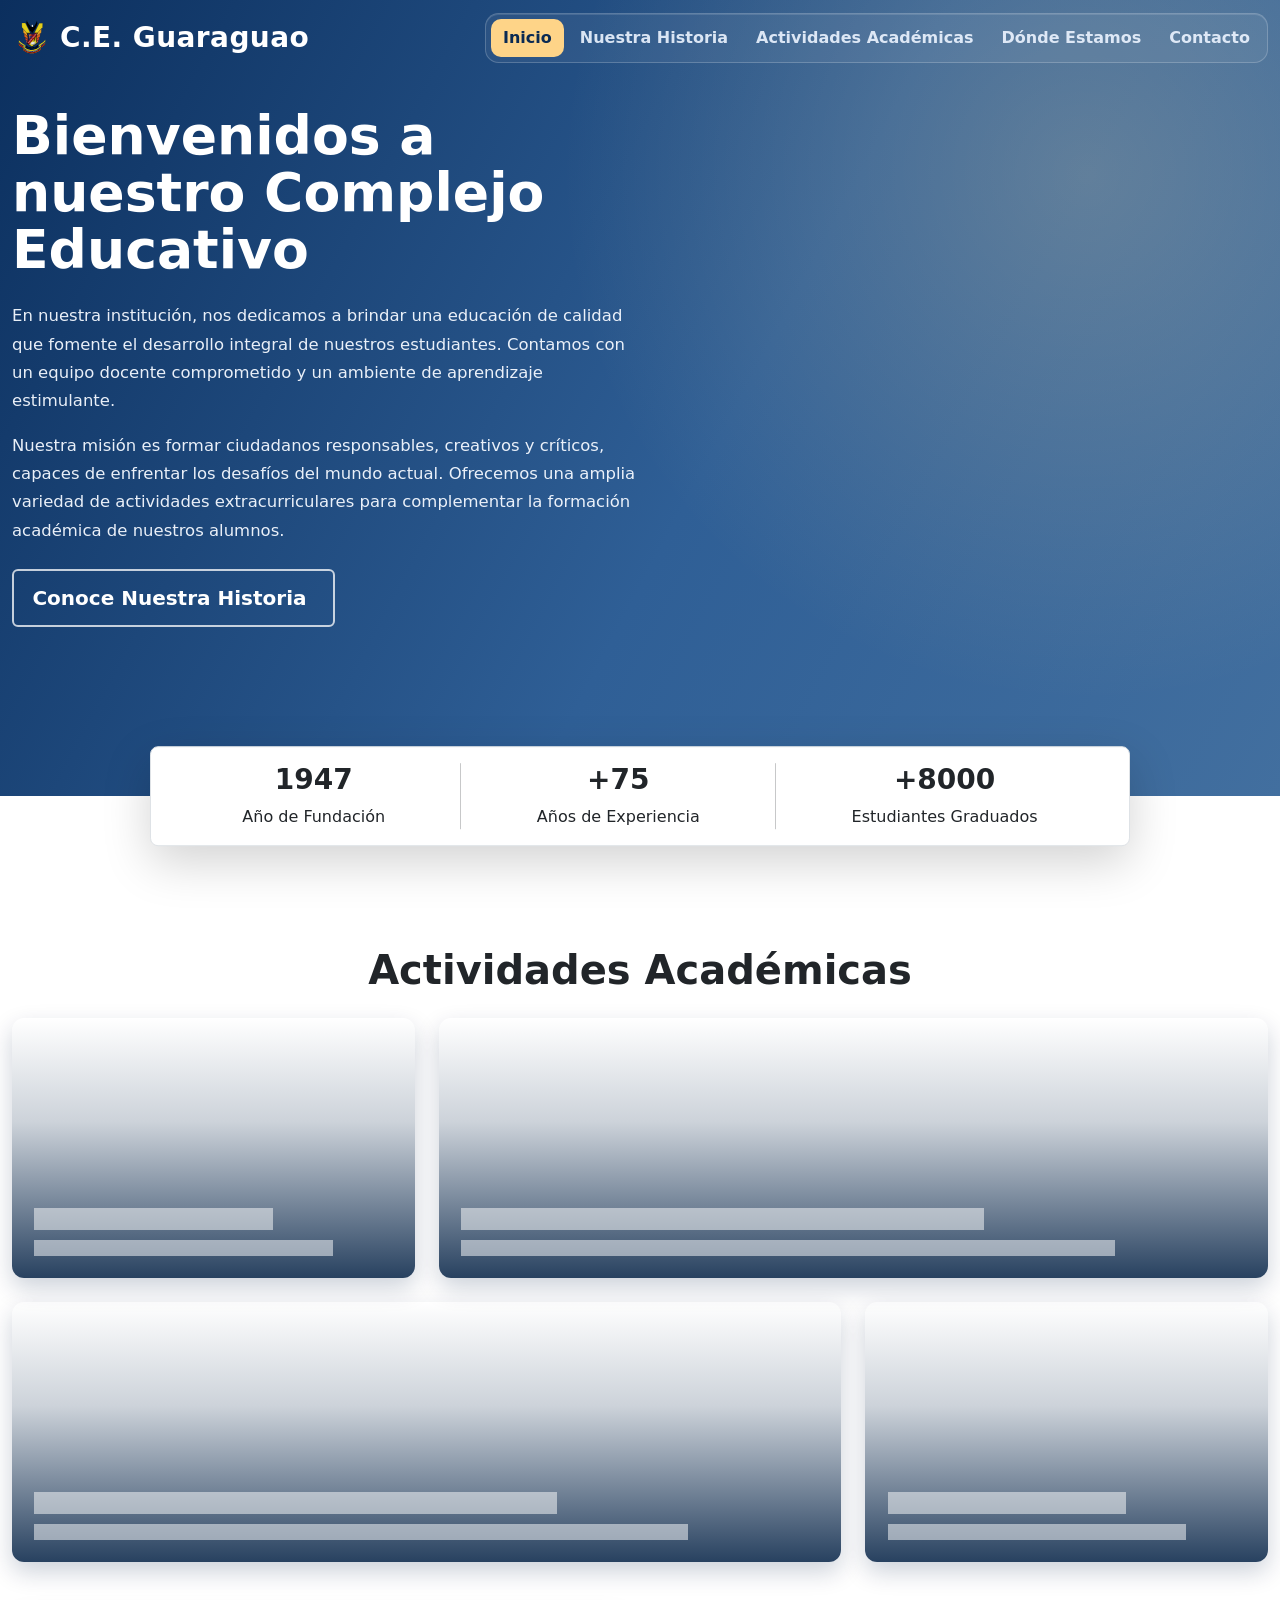
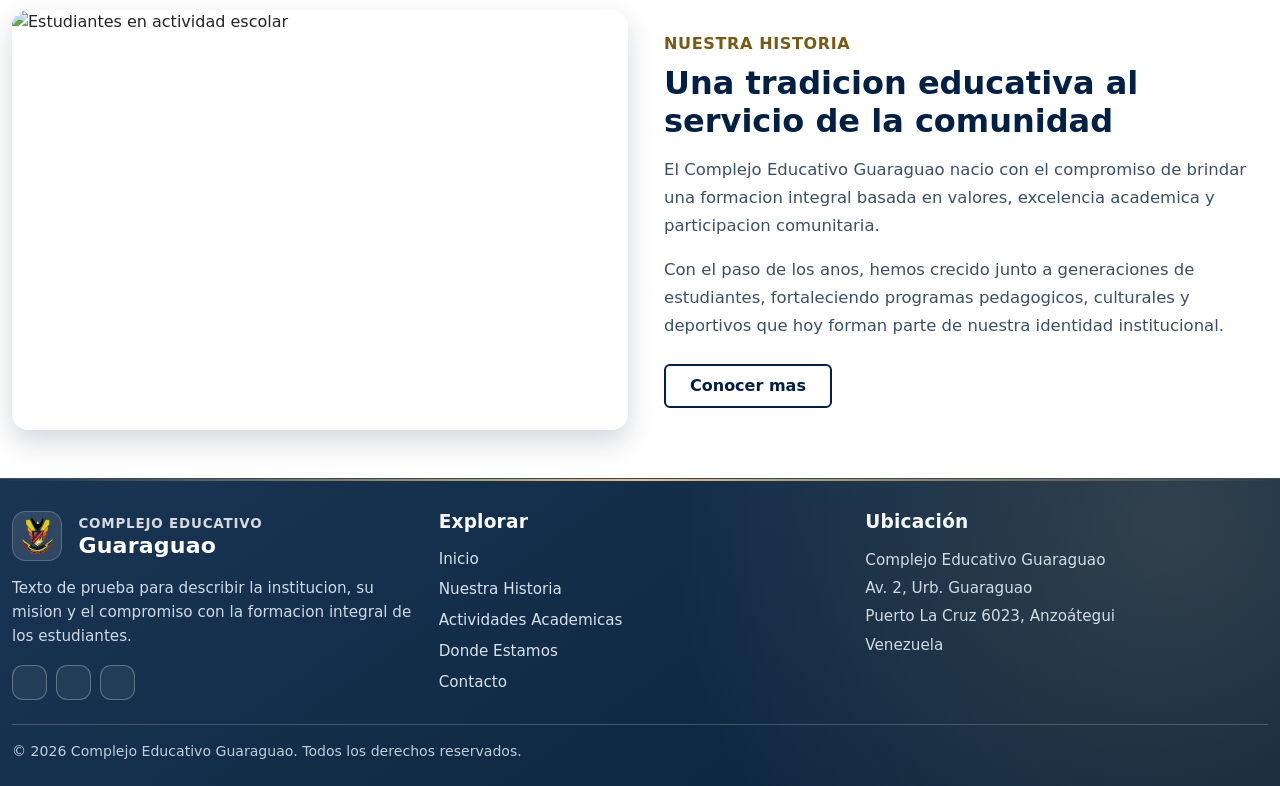
==== index.html @ 3a371616 "First Commit" ====
<!DOCTYPE html>
<html lang="en">
<head>
  <meta charset="UTF-8">
    <meta name="viewport" content="width=device-width, initial-scale=1.0">
  <title>Complejo Educativo Guaraguao</title>
    <link rel="icon" type="image/svg+xml" href="./assets/vector.svg">
    <link rel="alternate icon" href="./assets/vector.ico">
  <script src="https://identity.netlify.com/v1/netlify-identity-widget.js"></script>
  <link href="https://cdn.jsdelivr.net/npm/bootstrap@5.3.8/dist/css/bootstrap.min.css" rel="stylesheet" integrity="sha384-sRIl4kxILFvY47J16cr9ZwB07vP4J8+LH7qKQnuqkuIAvNWLzeN8tE5YBujZqJLB" crossorigin="anonymous">
  <!-- Basic Icons -->
<link href="https://cdn.boxicons.com/3.0.8/fonts/basic/boxicons.min.css" rel="stylesheet">
<!-- Filled Icons -->
<link href="https://cdn.boxicons.com/3.0.8/fonts/filled/boxicons-filled.min.css" rel="stylesheet">
<!-- Brand Icons -->
<link href="https://cdn.boxicons.com/3.0.8/fonts/brands/boxicons-brands.min.css" rel="stylesheet">
  <link href="./styles.css" rel="stylesheet">
  <link href="./index-styles.css" rel="stylesheet">
</head>
<body>

    <main class="w-100 home-page">
        <div class="home-header-surface">
            <div class="topbar topbar-home">
                <div class="container-xxl d-flex align-items-center justify-content-between h-100 topbar-home-inner">
                    <h1 class="d-flex align-items-center fs-3 topbar-title topbar-brand mb-0">
                        <img src="./assets/vector.svg" alt="Logo U.E. Guaraguao" class="topbar-brand-logo"> C.E. Guaraguao</h1>

                    <nav class="nav home-nav d-none d-lg-flex">
                        <a class="nav-link active" aria-current="page" href="index.html">Inicio</a>
                        <a class="nav-link" href="nuestra-historia.html">Nuestra Historia</a>
                        <a class="nav-link" href="actividades.html">Actividades Académicas</a>
                        <a class="nav-link" href="ubicacion.html">Dónde Estamos</a>
                        <a class="nav-link" href="contacto.html">Contacto</a>
                    </nav>

                    <button class="btn home-menu-btn d-inline-flex d-lg-none align-items-center gap-2" type="button" data-bs-toggle="offcanvas" data-bs-target="#homeSidebarNav" aria-controls="homeSidebarNav" aria-label="Abrir menu de navegacion">
                        <i class="bx bx-menu fs-4" aria-hidden="true"></i>
                        <span>Menu</span>
                    </button>
                </div>
            </div>

            <!-- Hero Section -->
            <section class="hero-home">
                <div class="container-xxl h-100">
                    <div id="hero-container" class="row align-items-center justify-content-center h-100 hero-home-row">
                        <div class="col-12 col-lg-7 h-auto d-flex flex-column justify-content-between hero-copy">
                            <h2 class="hero-title mb-4">Bienvenidos a nuestro Complejo Educativo</h2>
                            <div class="text-container">
                                <p class="hero-text mb-3">En nuestra institución, nos dedicamos a brindar una educación de calidad que fomente el desarrollo integral de nuestros estudiantes. Contamos con un equipo docente comprometido y un ambiente de aprendizaje estimulante.</p>
                                <p class="hero-text mb-4">Nuestra misión es formar ciudadanos responsables, creativos y críticos, capaces de enfrentar los desafíos del mundo actual. Ofrecemos una amplia variedad de actividades extracurriculares para complementar la formación académica de nuestros alumnos.</p>
                                <a class="btn hero-cta-btn btn-lg rounded-2 fw-semibold d-inline-flex align-items-center" href="nuestra-historia.html" role="button">
                                    Conoce Nuestra Historia
                                    <i class="bxf bx-arrow-right fs-4 ms-2"></i>
                                </a>
                            </div>
                        </div>
                        <div id="3d-model-container" class="col-12 col-lg-5 h-100 overflow-hidden hero-media">

                        </div>
                    </div>
                </div>
            </section>
        </div>

        <!-- capsula con detalles -->

        <div class="capsule-container position-relative d-flex justify-content-center " >
            <div class="capsule home-stats-capsule bg-white d-flex align-items-center justify-content-evenly rounded-3 shadow-lg border border-1 p-3 position-absolute">
                <div class="capsule-item d-flex flex-column align-items-center">
                    <i class="bx bx-building-house me-2 fs-1" aria-hidden="true"></i>
                    <h3 class="fw-bold">1947</h3>
                    <p class="mb-0">Año de Fundación</p>
                </div>
                <div class="vr"></div>
                <div class="capsule-item d-flex flex-column align-items-center">
                    <i class="bx bx-book-open me-2 fs-1" aria-hidden="true"></i>
                    <h3 class="fw-bold">+75</h3>
                    <p class="mb-0">Años de Experiencia</p>
                </div>
                <div class="vr"></div>
                <div class="capsule-item d-flex flex-column align-items-center">
                    <i class="bx bx-group me-2 fs-1" aria-hidden="true"></i>
                    <h3 class="fw-bold">+8000</h3>
                    <p class="mb-0">Estudiantes Graduados</p>
                </div>
            </div>
        </div>

        <!-- Actividades Academicas -->

        <div class="actividades-section home-actividades-section w-100 ">
            <div class="container-xxl">
                <h2 class="fs-1 fw-bold mb-4 text-center">Actividades Académicas</h2>
                <div class="actividades-container" id="home-actividades-grid" aria-live="polite">
                    <div class="row g-4 mb-4">
                        <div class="col-12 col-lg-4" aria-hidden="true">
                            <div class="activity-card placeholder-glow">
                                <div class="activity-overlay">
                                    <h5 class="activity-title placeholder col-8"></h5>
                                    <p class="activity-description placeholder col-10 mb-0"></p>
                                </div>
                            </div>
                        </div>
                        <div class="col-12 col-lg-8" aria-hidden="true">
                            <div class="activity-card placeholder-glow">
                                <div class="activity-overlay">
                                    <h5 class="activity-title placeholder col-8"></h5>
                                    <p class="activity-description placeholder col-10 mb-0"></p>
                                </div>
                            </div>
                        </div>
                    </div>
                    <div class="row g-4">
                        <div class="col-12 col-lg-8" aria-hidden="true">
                            <div class="activity-card placeholder-glow">
                                <div class="activity-overlay">
                                    <h5 class="activity-title placeholder col-8"></h5>
                                    <p class="activity-description placeholder col-10 mb-0"></p>
                                </div>
                            </div>
                        </div>
                        <div class="col-12 col-lg-4" aria-hidden="true">
                            <div class="activity-card placeholder-glow">
                                <div class="activity-overlay">
                                    <h5 class="activity-title placeholder col-8"></h5>
                                    <p class="activity-description placeholder col-10 mb-0"></p>
                                </div>
                            </div>
                        </div>
                    </div>
                </div>
            </div>
        </div>

        <!-- Seccion nuestra historia -->

        <section class="historia-section w-100 py-5">
            <div class="container-xxl">
                <div class="row g-4 align-items-center">
                    <div class="col-12 col-lg-6">
                        <div class="historia-image-wrapper">
                            <img src="https://images.unsplash.com/photo-1577896851231-70ef18881754?auto=format&fit=crop&w=1400&q=80" alt="Estudiantes en actividad escolar" class="historia-image">
                        </div>
                    </div>
                    <div class="col-12 col-lg-6">
                        <div class="historia-content">
                            <p class="historia-label mb-2">Nuestra Historia</p>
                            <h2 class="historia-title mb-3">Una tradicion educativa al servicio de la comunidad</h2>
                            <p class="historia-text mb-3">El Complejo Educativo Guaraguao nacio con el compromiso de brindar una formacion integral basada en valores, excelencia academica y participacion comunitaria.</p>
                            <p class="historia-text mb-4">Con el paso de los anos, hemos crecido junto a generaciones de estudiantes, fortaleciendo programas pedagogicos, culturales y deportivos que hoy forman parte de nuestra identidad institucional.</p>
                            <a href="nuestra-historia.html" class="btn historia-cta-btn px-4 py-2">Conocer mas</a>
                        </div>
                    </div>
                </div>
            </div>
        </section>

        <!-- footer -->
        <footer class="footer-section py-4">
            <div class="container-xxl">
                <div class="row g-4 py-2">
                    <div class="col-12 col-md-6 col-lg-4">
                        <div class="footer-heading">
                            <div class="d-flex flex-column flex-sm-row align-items-center gap-3">
                                <div class="logo-container">
                                    <img src="./assets/vector.svg" alt="Logo Complejo Educativo Guaraguao" class="brand-logo" style="height: 45px; width:45px;">
                                </div>
                                <div class="logo-texto-container d-flex flex-column align-items-start">
                                    <span>Complejo Educativo</span>
                                    <span>Guaraguao</span>
                                </div>
                            </div>
                        </div>
                        <p class="footer-text mb-0">Texto de prueba para describir la institucion, su mision y el compromiso con la formacion integral de los estudiantes.</p>
                        <div class="footer-social mt-3" aria-label="Redes y contacto">
                            <a href="#" aria-label="Facebook">
                                <i class="bxl bx-facebook"></i>
                            </a>
                            <a href="#" aria-label="Compartir pagina web">
                                <i class="bx bx-share"></i>
                            </a>
                            <a href="#" aria-label="Correo electronico">
                                <i class="bx bx-envelope"></i>
                            </a>
                        </div>
                    </div>
                    <div class="col-12 col-md-6 col-lg-4">
                        <h3 class="footer-heading">Explorar</h3>
                        <nav class="footer-links d-flex flex-column gap-2" aria-label="Enlaces del footer">
                            <a href="index.html">Inicio</a>
                            <a href="nuestra-historia.html">Nuestra Historia</a>
                            <a href="actividades.html">Actividades Academicas</a>
                            <a href="ubicacion.html">Donde Estamos</a>
                            <a href="contacto.html">Contacto</a>
                        </nav>
                    </div>
                    <div class="col-12 col-md-6 col-lg-4">
                        <h3 class="footer-heading">Ubicación</h3>
                        <p class="footer-text mb-1">Complejo Educativo Guaraguao</p>
                        <p class="footer-text mb-1">Av. 2, Urb. Guaraguao</p>
                        <p class="footer-text mb-1">Puerto La Cruz 6023, Anzoátegui</p>
                        <p class="footer-text mb-0">Venezuela</p>
                    </div>
                </div>
                <hr class="footer-divider my-3">
                <p class="footer-copy mb-0">&copy; 2026 Complejo Educativo Guaraguao. Todos los derechos reservados.</p>
            </div>
        </footer>
    </main>

    <div class="offcanvas offcanvas-end home-sidebar d-lg-none" tabindex="-1" id="homeSidebarNav" aria-labelledby="homeSidebarNavLabel">
        <div class="offcanvas-header home-sidebar-header">
            <h2 class="offcanvas-title d-flex align-items-center gap-2 m-0" id="homeSidebarNavLabel">
                <img src="./assets/vector.svg" alt="Logo U.E. Guaraguao" class="home-sidebar-logo"> Menu
            </h2>
            <button type="button" class="btn-close btn-close-white" data-bs-dismiss="offcanvas" aria-label="Cerrar"></button>
        </div>
        <div class="offcanvas-body">
            <nav class="nav flex-column home-sidebar-nav" aria-label="Navegacion principal">
                <a class="nav-link active" aria-current="page" href="index.html">Inicio</a>
                <a class="nav-link" href="nuestra-historia.html">Nuestra Historia</a>
                <a class="nav-link" href="actividades.html">Actividades Academicas</a>
                <a class="nav-link" href="ubicacion.html">Donde Estamos</a>
                <a class="nav-link" href="contacto.html">Contacto</a>
            </nav>
        </div>
    </div>

    <script src="https://cdn.jsdelivr.net/npm/bootstrap@5.3.8/dist/js/bootstrap.bundle.min.js" integrity="sha384-FKyoEForCGlyvwx9Hj09JcYn3nv7wiPVlz7YYwJrWVcXK/BmnVDxM+D2scQbITxI" crossorigin="anonymous"></script>
  <script type="module">
    import { init } from './main.js';
    init();
  </script>
  
</body>
</html>
---- styles.css ----
:root {
    --primary-color: #022044;
    --secondary-color: #775A14;
    --background-color: #F8F9FB;
    --background-color-secondary: #49617b;
}

.custom-text-primary {
    color: var(--primary-color);
}

.custom-text-secondary {
    color: var(--secondary-color);
}

.custom-bg-primary {
    background-color: var(--primary-color);
}

.custom-bg-secondary {
    background-color: var(--secondary-color);
}

.topbar {
    background-color: var(--background-color);
    height: 60px;
}

.topbar.topbar-home {
    height: 76px;
    background: rgba(255, 255, 255, 0.02);
    border-bottom: 0;
    box-shadow: none;
}

.topbar-home-inner {
    gap: 1.2rem;
}

.topbar-brand {
    font-size: 1.3rem;
    font-weight: 800;
    letter-spacing: 0.015em;
    gap: 0.5rem;
    color: #ffffff;
}

.topbar-brand-logo {
    width: 40px;
    height: 40px;
    display: block;
}

.home-nav {
    padding: 0.32rem;
    border: 1px solid rgba(255, 255, 255, 0.2);
    border-radius: 0.85rem;
    background: rgba(255, 255, 255, 0.06);
    box-shadow: inset 0 1px 0 rgba(255, 255, 255, 0.12);
    gap: 0.25rem;
}

.home-nav .nav-link {
    border-radius: 0.62rem;
    padding: 0.45rem 0.75rem;
    border-bottom: 0;
    color: rgba(236, 244, 255, 0.9);
    font-weight: 700;
    transition: all 0.2s ease;
}

.home-nav .nav-link:hover {
    color: #ffffff;
    background: rgba(255, 255, 255, 0.16);
}

.home-nav .nav-link.active {
    background: #fed488;
    color: #0a2a53;
    border-bottom: 0;
}

.topbar-title {
    font-weight: bold;
    color: var(--primary-color);
}

.nav-link{
    color: var(--secondary-color);
    font-weight: 600;
    transition: color 0.3s, border-bottom 0.3s;
}

.nav-link.active {
    color: var(--primary-color);
    border-bottom: 4px solid var(--secondary-color);
}

.nav-link:hover {
    color: var(--primary-color);
}

.bg-blue {
    background-color: var(--background-color-secondary);
}

.img-card {
  width: 100%;
  height: 220px;      /* misma altura para todas */
  object-fit: cover;  /* recorta sin deformar */
  display: block;
}

.historia-section {
    background-color: #ffffff;
}

.historia-image-wrapper {
    border-radius: 1rem;
    overflow: hidden;
    box-shadow: 0 12px 28px rgba(2, 32, 68, 0.18);
}

.historia-image {
    width: 100%;
    height: 100%;
    min-height: 420px;
    object-fit: cover;
    display: block;
}

.historia-content {
    padding: 0.5rem 0.75rem;
}

.historia-label {
    color: var(--secondary-color);
    font-weight: 700;
    letter-spacing: 0.04em;
    text-transform: uppercase;
}

.historia-title {
    color: var(--primary-color);
    font-size: 2rem;
    line-height: 1.2;
    font-weight: 800;
}

.historia-text {
    color: #3f4f63;
    font-size: 1.03rem;
    line-height: 1.7;
}

.historia-cta-btn {
    color: var(--primary-color);
    border: 2px solid var(--primary-color);
    background-color: transparent;
    font-weight: 700;
    transition: all 0.25s ease;
}

.historia-cta-btn:hover,
.historia-cta-btn:focus {
    color: #ffffff;
    background-color: var(--primary-color);
    border-color: var(--primary-color);
}

@media (max-width: 991.98px) {
    .historia-image {
        min-height: 300px;
    }

    .historia-content {
        padding: 0;
    }

    .topbar.topbar-home {
        height: auto;
        padding: 0.65rem 0;
    }

    .topbar-home-inner {
        flex-direction: column;
        align-items: flex-start;
        justify-content: center;
    }

    .home-nav {
        width: 100%;
        overflow-x: auto;
        white-space: nowrap;
        flex-wrap: nowrap;
        padding-bottom: 0.25rem;
        gap: 0.2rem;
    }
}

/* Footer Styles */

.footer-section {
    position: relative;
    background:
        radial-gradient(circle at 92% 16%, rgba(254, 212, 136, 0.15) 0%, rgba(254, 212, 136, 0) 42%),
        linear-gradient(145deg, #1a3554 0%, #102a45 58%, #0b223a 100%);
    border-top: 1px solid rgba(255, 255, 255, 0.14);
}

.footer-section::before {
    content: "";
    position: absolute;
    top: 0;
    left: 0;
    right: 0;
    height: 2px;
    background: linear-gradient(90deg, rgba(254, 212, 136, 0) 0%, rgba(254, 212, 136, 0.9) 50%, rgba(254, 212, 136, 0) 100%);
}

.footer-heading {
    color: #f7fbff;
    font-size: 1.16rem;
    font-weight: 700;
    margin-bottom: 0.9rem;
    letter-spacing: 0.01em;
}

.logo-container {
    width: 3.15rem;
    height: 3.15rem;
    border-radius: 0.85rem;
    background: rgba(255, 255, 255, 0.1);
    border: 1px solid rgba(255, 255, 255, 0.2);
    display: inline-flex;
    align-items: center;
    justify-content: center;
}

.brand-logo {
    width: 44px;
    height: 44px;
    display: block;
}

.logo-texto-container span:first-child {
    color: rgba(255, 255, 255, 0.82);
    font-size: 0.84rem;
    letter-spacing: 0.06em;
    text-transform: uppercase;
}

.logo-texto-container span:last-child {
    color: #ffffff;
    font-size: 1.38rem;
    line-height: 1.1;
    font-weight: 800;
}

.footer-text {
    color: rgba(238, 246, 255, 0.86);
    font-size: 0.95rem;
    line-height: 1.6;
}

.footer-social {
    display: flex;
    gap: 0.55rem;
}

.footer-social a {
    width: 2.2rem;
    height: 2.2rem;
    border-radius: 0.7rem;
    display: inline-flex;
    align-items: center;
    justify-content: center;
    color: #ffffff;
    border: 1px solid rgba(255, 255, 255, 0.28);
    background: rgba(255, 255, 255, 0.06);
    text-decoration: none;
    transition: all 0.22s ease;
}

.footer-social a i {
    font-size: 1rem;
}

.footer-social a:hover {
    color: #0f2e50;
    background-color: #fed488;
    border-color: #fed488;
    transform: translateY(-1px);
}

.footer-links a {
    color: rgba(236, 245, 255, 0.9);
    text-decoration: none;
    width: fit-content;
    font-size: 0.95rem;
    transition: color 0.22s ease, transform 0.22s ease;
}

.footer-links a:hover {
    color: #fed488;
    transform: translateX(2px);
}

.footer-divider {
    border-color: rgba(255, 255, 255, 0.2);
    opacity: 1;
}

.footer-copy {
    color: rgba(230, 240, 252, 0.82);
    font-size: 0.88rem;
}

@media (max-width: 767.98px) {
    .logo-texto-container span:last-child {
        font-size: 1.2rem;
    }
}
---- index-styles.css ----
.home-header-surface {
    background:
        radial-gradient(circle at 85% 22%, rgba(255, 224, 164, 0.22) 0%, rgba(255, 224, 164, 0) 42%),
        linear-gradient(118deg, #0b2f5e 0%, #2f5f96 56%, #426f9f 100%);
}

.home-page .topbar-home {
    height: 76px;
    background: transparent;
    border-bottom: 0;
    box-shadow: none;
}

.home-page .topbar-home-inner {
    gap: 1.2rem;
}

.home-menu-btn {
    color: #ffffff;
    background: rgba(255, 255, 255, 0.1);
    border: 1px solid rgba(255, 255, 255, 0.3);
    border-radius: 0.75rem;
    font-weight: 700;
    padding: 0.45rem 0.8rem;
}

.home-menu-btn:hover,
.home-menu-btn:focus {
    color: #0a2a53;
    background: #fed488;
    border-color: #fed488;
}

.home-page .topbar-brand {
    font-size: 1.3rem;
    font-weight: 800;
    letter-spacing: 0.015em;
    gap: 0.5rem;
    color: #ffffff;
}

.home-page .topbar-brand-logo {
    width: 40px;
    height: 40px;
    display: block;
}

.home-page .home-nav {
    padding: 0.32rem;
    border: 1px solid rgba(255, 255, 255, 0.2);
    border-radius: 0.85rem;
    background: rgba(255, 255, 255, 0.06);
    box-shadow: inset 0 1px 0 rgba(255, 255, 255, 0.12);
    gap: 0.25rem;
}

.home-page .home-nav .nav-link {
    border-radius: 0.62rem;
    padding: 0.45rem 0.75rem;
    border-bottom: 0;
    color: rgba(236, 244, 255, 0.9);
    font-weight: 700;
    transition: all 0.2s ease;
}

.home-page .home-nav .nav-link:hover {
    color: #ffffff;
    background: rgba(255, 255, 255, 0.16);
}

.home-page .home-nav .nav-link.active {
    background: #fed488;
    color: #0a2a53;
    border-bottom: 0;
}

.home-sidebar {
    background: linear-gradient(165deg, #103662 0%, #1e4f85 62%, #2d628f 100%);
    color: #ffffff;
    border-left: 1px solid rgba(255, 255, 255, 0.2);
}

.home-sidebar-header {
    border-bottom: 1px solid rgba(255, 255, 255, 0.2);
}

.home-sidebar-logo {
    width: 32px;
    height: 32px;
}

.home-sidebar-nav {
    gap: 0.3rem;
}

.home-sidebar-nav .nav-link {
    border-radius: 0.65rem;
    color: rgba(236, 244, 255, 0.94);
    border-bottom: 0;
    font-weight: 700;
    padding: 0.6rem 0.75rem;
}

.home-sidebar-nav .nav-link:hover {
    color: #ffffff;
    background: rgba(255, 255, 255, 0.14);
}

.home-sidebar-nav .nav-link.active {
    color: #0a2a53;
    background: #fed488;
}


.hero-home {
    min-height: clamp(480px, calc(100vh - 74px), 720px);
    background: transparent;
}

.hero-home-row {
    padding: 2rem 0 1.4rem;
}

.hero-copy {
    color: #ffffff;
}

.hero-kicker {
    margin: 0 0 0.8rem;
    color: #f8dca2;
    font-size: 0.82rem;
    font-weight: 700;
    letter-spacing: 0.08em;
    text-transform: uppercase;
}

.hero-title {
    color: #ffffff;
    font-size: clamp(2.1rem, 4.4vw, 3.35rem);
    line-height: 1.06;
    font-weight: 800;
    max-width: 15ch;
}

.hero-text {
    color: rgba(244, 249, 255, 0.95);
    font-size: 1.03rem;
    line-height: 1.72;
    max-width: 60ch;
}

.hero-cta-btn {
    background: transparent;
    color: #ffffff;
    border: 2px solid rgba(255, 255, 255, 0.75);
    padding: 0.75rem 1.15rem;
    transition: all 0.22s ease;
}

.hero-cta-btn:hover {
    background: #fed488;
    border-color: #fed488;
    color: var(--primary-color);
    transform: translateY(-1px);
}

.hero-media {
    min-height: 480px;
}

.capsule-container {
    min-height: 150px;
}

.home-stats-capsule {
    width: min(980px, 88%);
    top: 0;
    transform: translateY(-50%);
    z-index: 5;
}

.actividades-container .activity-card {
    position: relative;
    min-height: 260px;
    border-radius: 0.75rem;
    overflow: hidden;
    background-size: cover;
    background-position: center;
    background-repeat: no-repeat;
    box-shadow: 0 10px 24px rgba(2, 32, 68, 0.2);
}

.actividades-container .activity-overlay {
    position: absolute;
    inset: 0;
    display: flex;
    flex-direction: column;
    justify-content: flex-end;
    gap: 0.6rem;
    padding: 1.4rem;
    color: #ffffff;
    background: linear-gradient(to top, rgba(2, 32, 68, 0.85) 0%, rgba(2, 32, 68, 0.2) 60%, rgba(2, 32, 68, 0) 100%);
}

.actividades-container .activity-title {
    font-size: 1.35rem;
    font-weight: 700;
    margin: 0;
}

@media (max-width: 991.98px) {
    .home-page .topbar-home {
        height: auto;
        padding: 0.65rem 0;
    }

    .home-page .topbar-home-inner {
        flex-direction: row;
        align-items: center;
        justify-content: space-between;
    }

    .hero-home {
        min-height: auto;
    }

    .hero-home-row {
        padding: 2.2rem 0;
        gap: 1.6rem;
    }

    .hero-title {
        max-width: none;
    }

    .hero-media {
        min-height: 320px;
    }

    .capsule-container {
        min-height: 0;
        margin-bottom: 2rem !important;
        padding: 0 0.75rem;
    }

    .home-stats-capsule {
        margin-top: 1rem;
        position: static !important;
        width: 100%;
        transform: none !important;
        justify-content: center !important;
        flex-wrap: wrap;
        gap: 0.85rem;
        padding: 0.95rem !important;
    }

    .home-stats-capsule .vr {
        display: none;
    }

    .home-stats-capsule .capsule-item {
        flex: 1 1 180px;
        min-width: 180px;
        border: 1px solid #d9e1ec;
        border-radius: 0.75rem;
        padding: 0.85rem 0.65rem;
    }

    .home-actividades-section {
        margin-top: 0;
    }

    .actividades-container .activity-card {
        min-height: 240px;
    }
}

@media (max-width: 767.98px) {
    .home-page .topbar-brand {
        font-size: 1.06rem;
    }

    .home-page .topbar-brand-logo {
        width: 34px;
        height: 34px;
    }

    .home-menu-btn {
        padding: 0.38rem 0.66rem;
        font-size: 0.9rem;
    }

    .hero-home-row {
        padding: 1.65rem 0;
    }

    .hero-title {
        font-size: clamp(1.8rem, 8.8vw, 2.45rem);
    }

    .hero-text {
        font-size: 0.98rem;
        line-height: 1.62;
    }

    .hero-media {
        min-height: 240px;
    }

    .home-stats-capsule .capsule-item h3 {
        font-size: 1.5rem;
        margin-bottom: 0.1rem;
    }

    .home-stats-capsule .capsule-item p {
        font-size: 0.92rem;
        text-align: center;
    }

    .actividades-container .activity-card {
        min-height: 220px;
    }

    .actividades-container .activity-title {
        font-size: 1.18rem;
    }
}
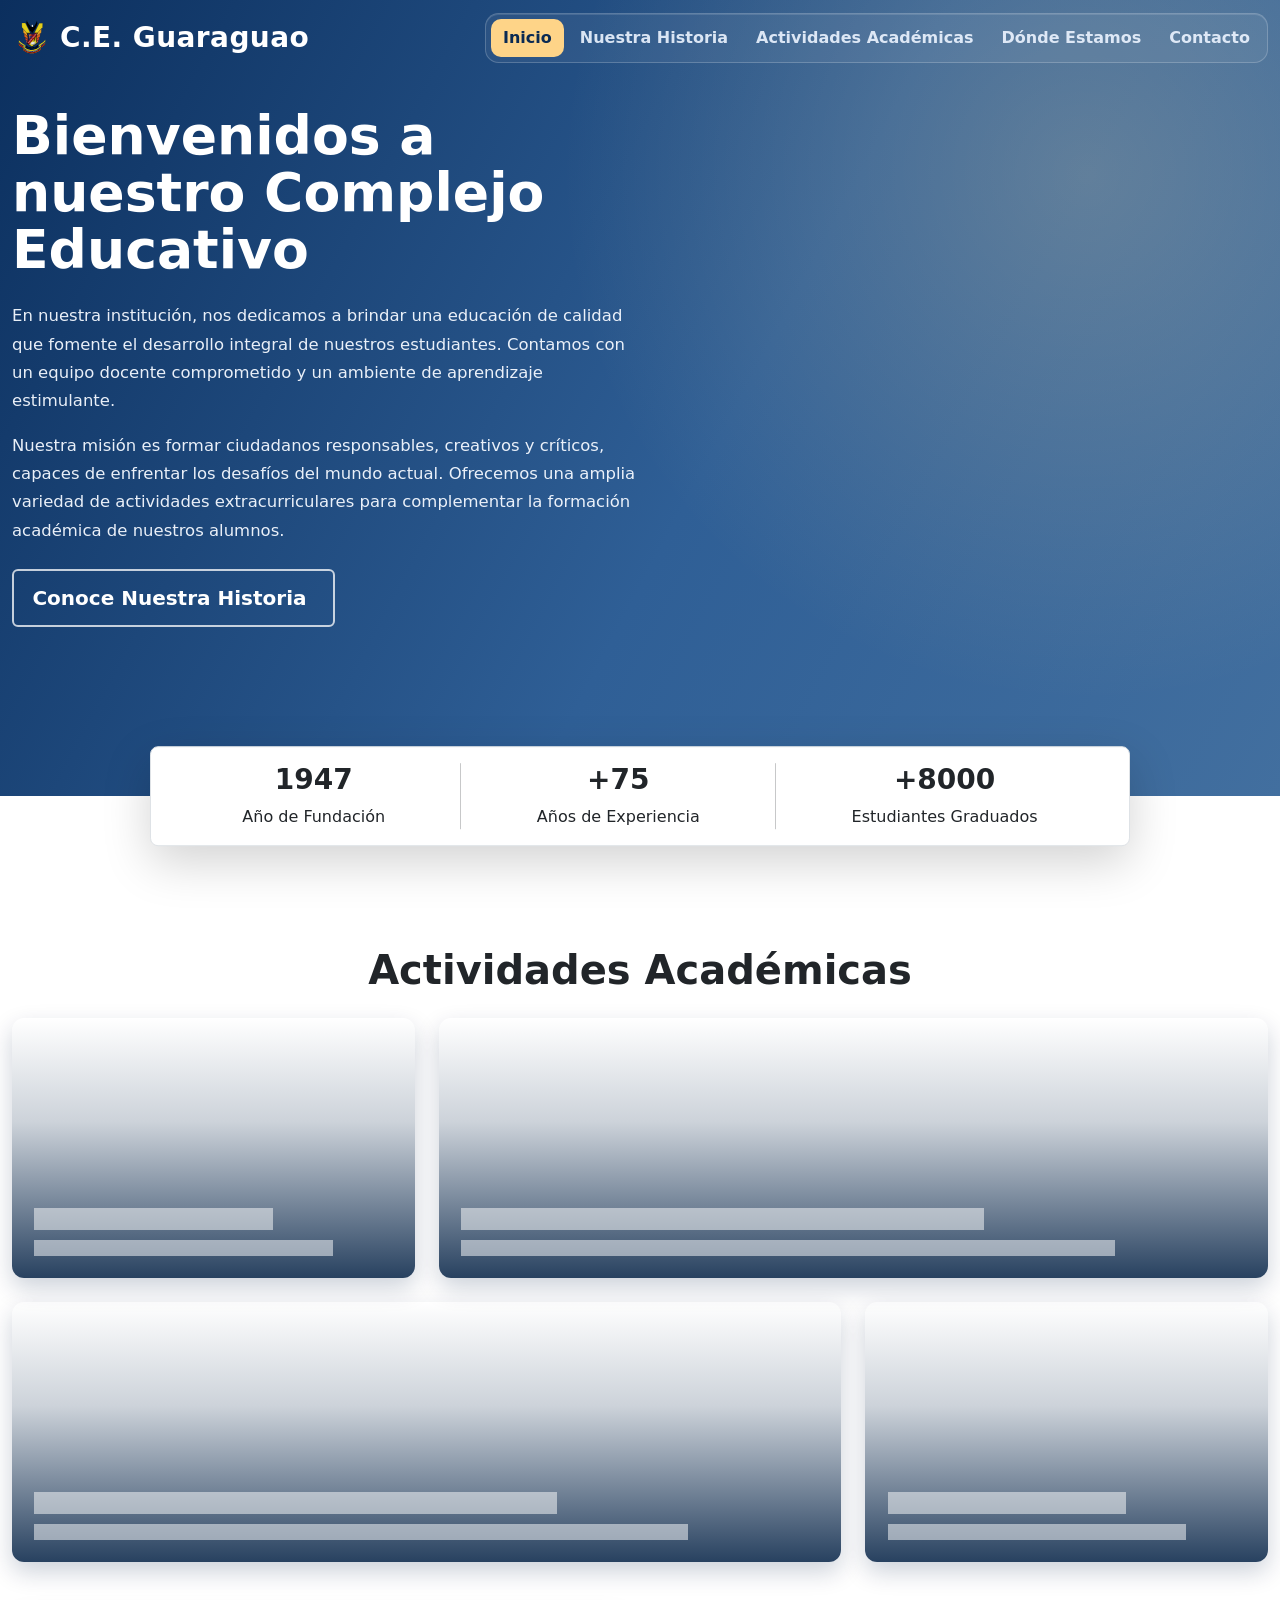
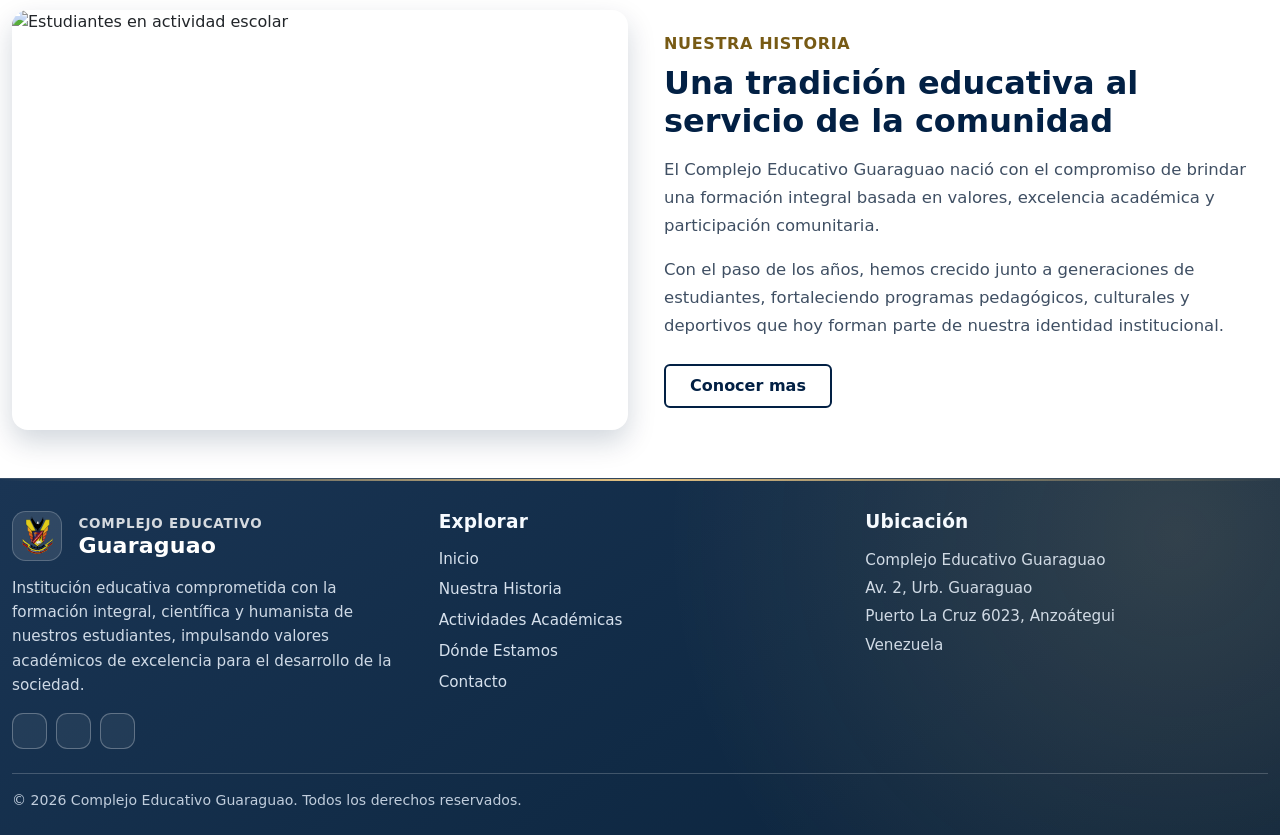
==== commit e29df255: "correciones ortograficos" ====
--- a/index.html
+++ b/index.html
@@ -147,9 +147,9 @@
                     <div class="col-12 col-lg-6">
                         <div class="historia-content">
                             <p class="historia-label mb-2">Nuestra Historia</p>
-                            <h2 class="historia-title mb-3">Una tradicion educativa al servicio de la comunidad</h2>
-                            <p class="historia-text mb-3">El Complejo Educativo Guaraguao nacio con el compromiso de brindar una formacion integral basada en valores, excelencia academica y participacion comunitaria.</p>
-                            <p class="historia-text mb-4">Con el paso de los anos, hemos crecido junto a generaciones de estudiantes, fortaleciendo programas pedagogicos, culturales y deportivos que hoy forman parte de nuestra identidad institucional.</p>
+                            <h2 class="historia-title mb-3">Una tradición educativa al servicio de la comunidad</h2>
+                            <p class="historia-text mb-3">El Complejo Educativo Guaraguao nació con el compromiso de brindar una formación integral basada en valores, excelencia académica y participación comunitaria.</p>
+                            <p class="historia-text mb-4">Con el paso de los años, hemos crecido junto a generaciones de estudiantes, fortaleciendo programas pedagógicos, culturales y deportivos que hoy forman parte de nuestra identidad institucional.</p>
                             <a href="nuestra-historia.html" class="btn historia-cta-btn px-4 py-2">Conocer mas</a>
                         </div>
                     </div>
@@ -173,15 +173,15 @@
                                 </div>
                             </div>
                         </div>
-                        <p class="footer-text mb-0">Texto de prueba para describir la institucion, su mision y el compromiso con la formacion integral de los estudiantes.</p>
+                        <p class="footer-text mb-0">Institución educativa comprometida con la formación integral, científica y humanista de nuestros estudiantes, impulsando valores académicos de excelencia para el desarrollo de la sociedad.</p>
                         <div class="footer-social mt-3" aria-label="Redes y contacto">
-                            <a href="#" aria-label="Facebook">
+                            <a href="https://www.facebook.com/profile.php?id=61589587869144" aria-label="Facebook">
                                 <i class="bxl bx-facebook"></i>
                             </a>
-                            <a href="#" aria-label="Compartir pagina web">
-                                <i class="bx bx-share"></i>
+                            <a href="https://www.instagram.com/complejoeducativoguaraguao?igsh=MTBheW5pcDB2enQ5ZA==" aria-label="Compartir pagina web">
+                                <i class="bxl bx-instagram"></i>
                             </a>
-                            <a href="#" aria-label="Correo electronico">
+                            <a href="contacto.html" aria-label="Correo electronico">
                                 <i class="bx bx-envelope"></i>
                             </a>
                         </div>
@@ -191,8 +191,8 @@
                         <nav class="footer-links d-flex flex-column gap-2" aria-label="Enlaces del footer">
                             <a href="index.html">Inicio</a>
                             <a href="nuestra-historia.html">Nuestra Historia</a>
-                            <a href="actividades.html">Actividades Academicas</a>
-                            <a href="ubicacion.html">Donde Estamos</a>
+                            <a href="actividades.html">Actividades Académicas</a>
+                            <a href="ubicacion.html">Dónde Estamos</a>
                             <a href="contacto.html">Contacto</a>
                         </nav>
                     </div>
@@ -221,8 +221,8 @@
             <nav class="nav flex-column home-sidebar-nav" aria-label="Navegacion principal">
                 <a class="nav-link active" aria-current="page" href="index.html">Inicio</a>
                 <a class="nav-link" href="nuestra-historia.html">Nuestra Historia</a>
-                <a class="nav-link" href="actividades.html">Actividades Academicas</a>
-                <a class="nav-link" href="ubicacion.html">Donde Estamos</a>
+                <a class="nav-link" href="actividades.html">Actividades Académicas</a>
+                <a class="nav-link" href="ubicacion.html">Dónde Estamos</a>
                 <a class="nav-link" href="contacto.html">Contacto</a>
             </nav>
         </div>
--- a/index-styles.css
+++ b/index-styles.css
@@ -208,6 +208,95 @@
     margin: 0;
 }
 
+.home-actividades-section .actividades-error-wrap,
+.home-actividades-section .actividades-vacio-wrap {
+    width: 100%;
+    display: flex;
+    justify-content: center;
+    align-items: center;
+    padding: clamp(1.2rem, 2vw, 2rem) 0;
+}
+
+.home-actividades-section .actividades-error-card,
+.home-actividades-section .actividades-vacio-card {
+    width: min(680px, 100%);
+    border-radius: 1rem;
+    padding: clamp(1.2rem, 2.5vw, 2rem);
+    text-align: center;
+}
+
+.home-actividades-section .actividades-error-card {
+    border: 1px solid #f6d8a0;
+    background:
+        radial-gradient(circle at 12% 16%, rgba(255, 255, 255, 0.95) 0%, rgba(255, 255, 255, 0) 42%),
+        linear-gradient(145deg, #fffaf0 0%, #fff3dd 100%);
+    box-shadow: 0 14px 30px rgba(12, 39, 79, 0.14);
+}
+
+.home-actividades-section .actividades-vacio-card {
+    border: 1px solid #c8d9f0;
+    background:
+        radial-gradient(circle at 12% 16%, rgba(255, 255, 255, 0.95) 0%, rgba(255, 255, 255, 0) 42%),
+        linear-gradient(145deg, #f6faff 0%, #ebf4ff 100%);
+    box-shadow: 0 14px 30px rgba(12, 39, 79, 0.12);
+}
+
+.home-actividades-section .actividades-error-icon,
+.home-actividades-section .actividades-vacio-icon {
+    width: 64px;
+    height: 64px;
+    margin: 0 auto 0.85rem;
+    border-radius: 50%;
+    display: grid;
+    place-items: center;
+    box-shadow: inset 0 1px 0 rgba(255, 255, 255, 0.9);
+}
+
+.home-actividades-section .actividades-error-icon {
+    color: #9a5a00;
+    background: linear-gradient(180deg, #ffe6b6 0%, #ffd487 100%);
+}
+
+.home-actividades-section .actividades-vacio-icon {
+    color: #1d4f8a;
+    background: linear-gradient(180deg, #dbeafe 0%, #bfdbfe 100%);
+}
+
+.home-actividades-section .actividades-error-icon span {
+    font-size: 2rem;
+    font-weight: 800;
+    line-height: 1;
+}
+
+.home-actividades-section .actividades-error-title,
+.home-actividades-section .actividades-vacio-title {
+    font-size: clamp(1.1rem, 2.1vw, 1.4rem);
+    font-weight: 800;
+    margin: 0;
+}
+
+.home-actividades-section .actividades-error-title {
+    color: #3d2b06;
+}
+
+.home-actividades-section .actividades-vacio-title {
+    color: #12396b;
+}
+
+.home-actividades-section .actividades-error-text,
+.home-actividades-section .actividades-vacio-text {
+    margin-top: 0.65rem;
+    line-height: 1.55;
+}
+
+.home-actividades-section .actividades-error-text {
+    color: #5c4820;
+}
+
+.home-actividades-section .actividades-vacio-text {
+    color: #33557e;
+}
+
 @media (max-width: 991.98px) {
     .home-page .topbar-home {
         height: auto;
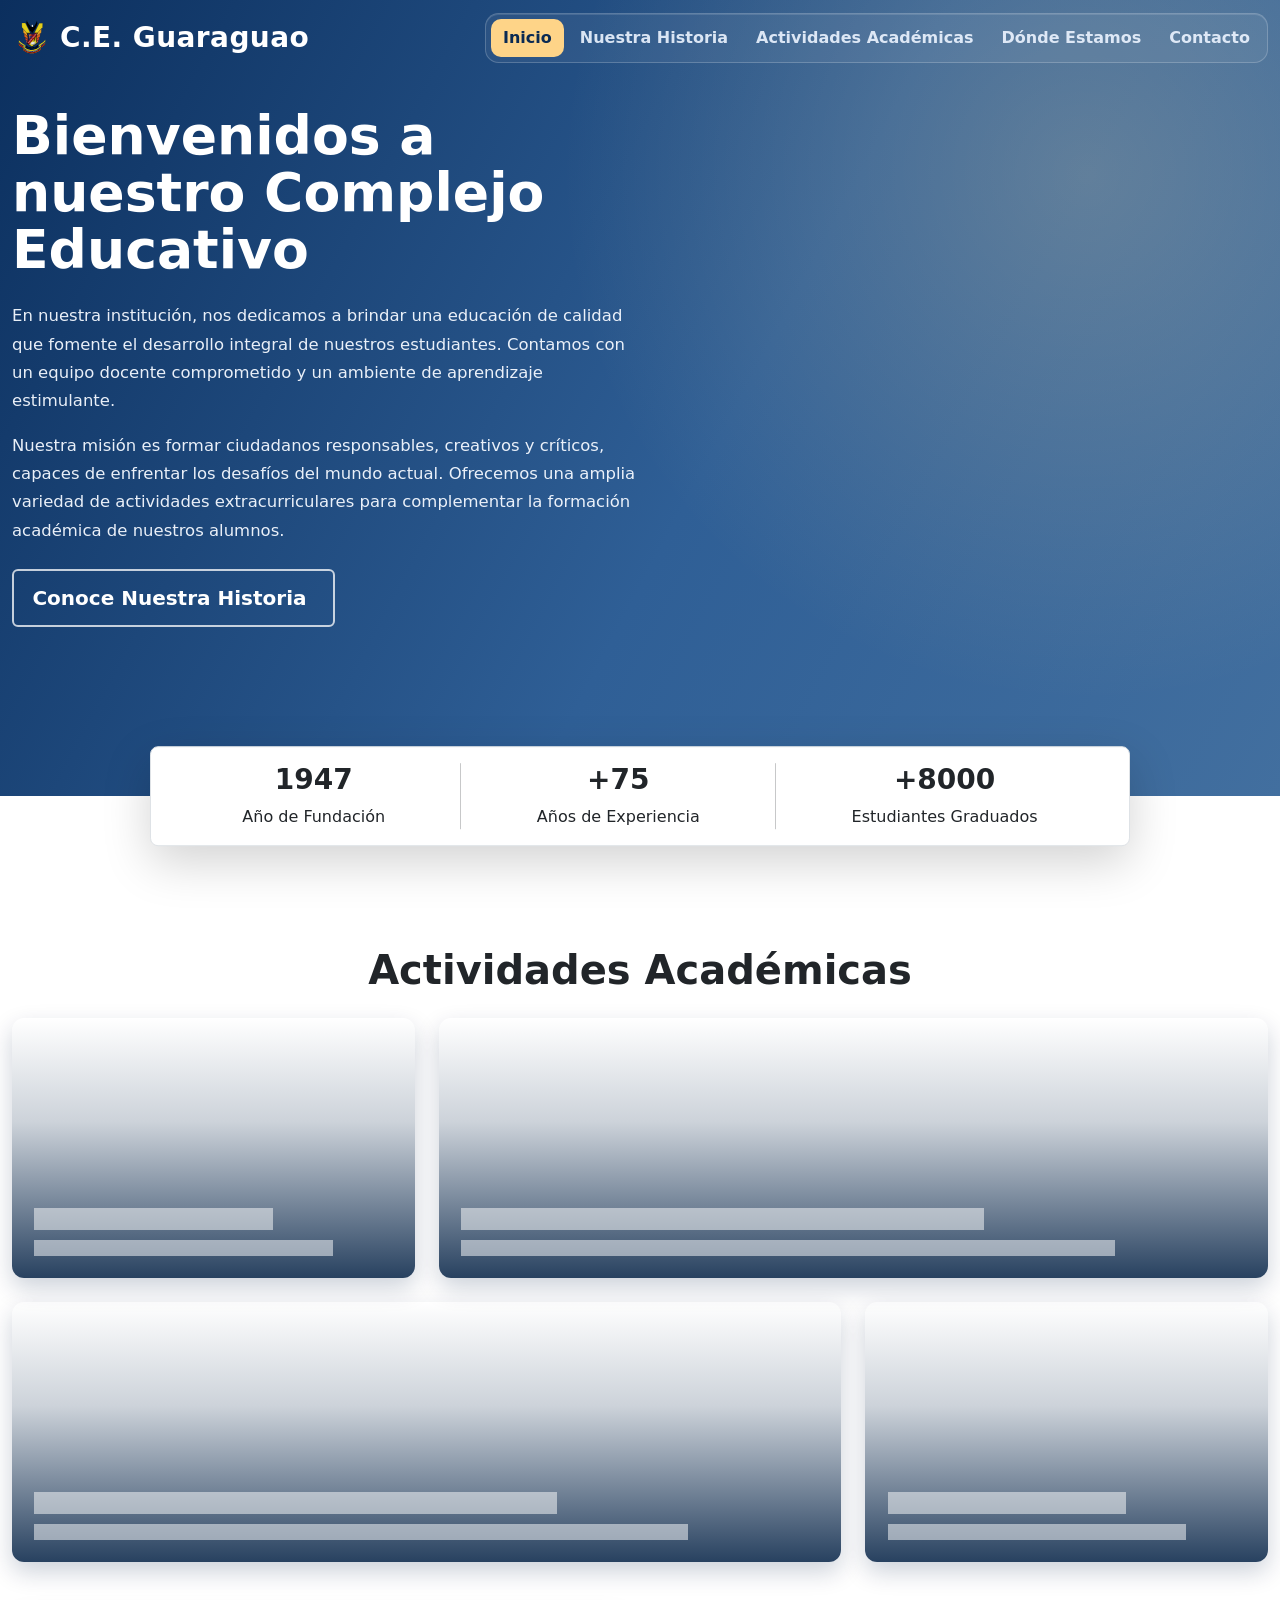
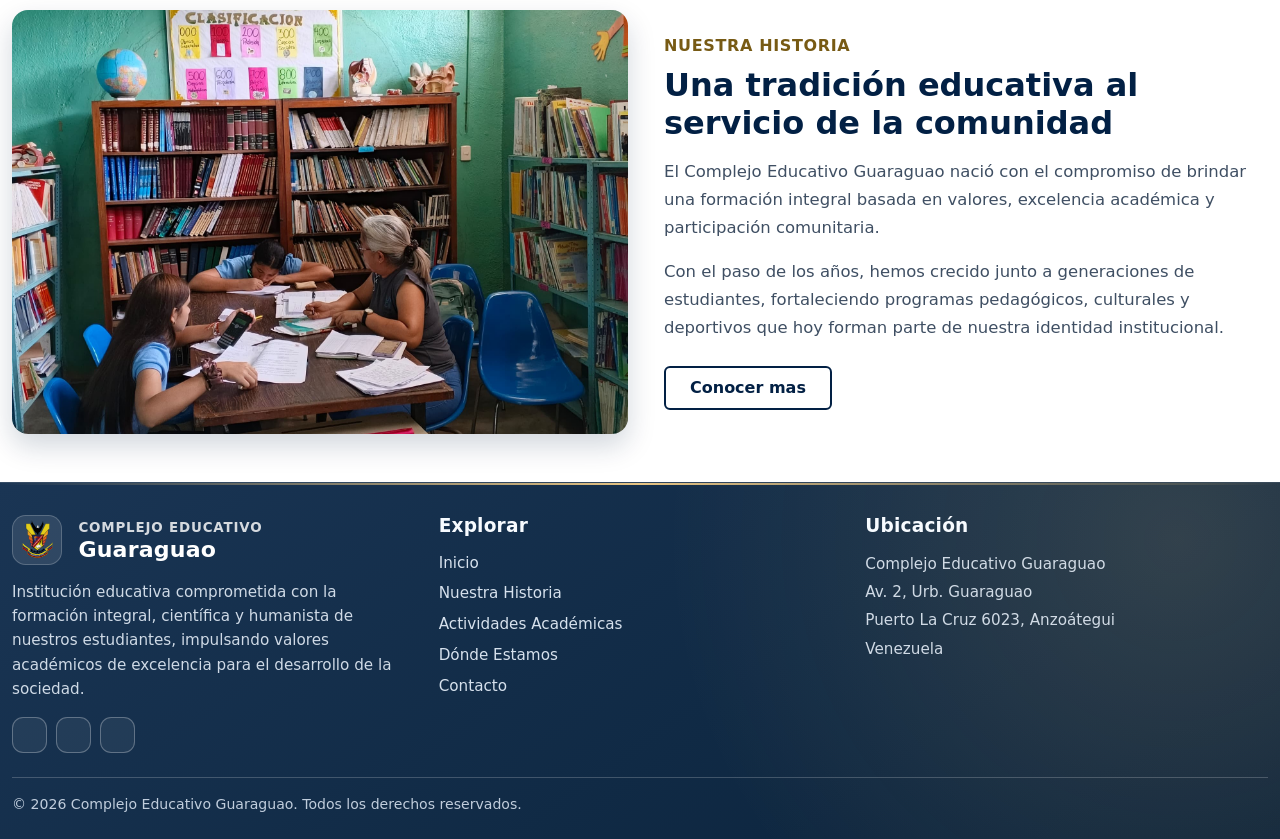
==== commit 9abb9fb5: "cambio de imagen de nuestra historia" ====
--- a/index.html
+++ b/index.html
@@ -141,7 +141,7 @@
                 <div class="row g-4 align-items-center">
                     <div class="col-12 col-lg-6">
                         <div class="historia-image-wrapper">
-                            <img src="https://images.unsplash.com/photo-1577896851231-70ef18881754?auto=format&fit=crop&w=1400&q=80" alt="Estudiantes en actividad escolar" class="historia-image">
+                            <img src="./assets/images/photo_2026-07-12_21-10-17.jpg" style="max-width: 640px; max-height:424px" alt="Estudiantes en actividad escolar" class="historia-image">
                         </div>
                     </div>
                     <div class="col-12 col-lg-6">
--- a/index-styles.css
+++ b/index-styles.css
@@ -33,7 +33,7 @@
 
 .home-page .topbar-brand {
     font-size: 1.3rem;
-    font-weight: 800;
+    /* font-weight: 800; */
     letter-spacing: 0.015em;
     gap: 0.5rem;
     color: #ffffff;
